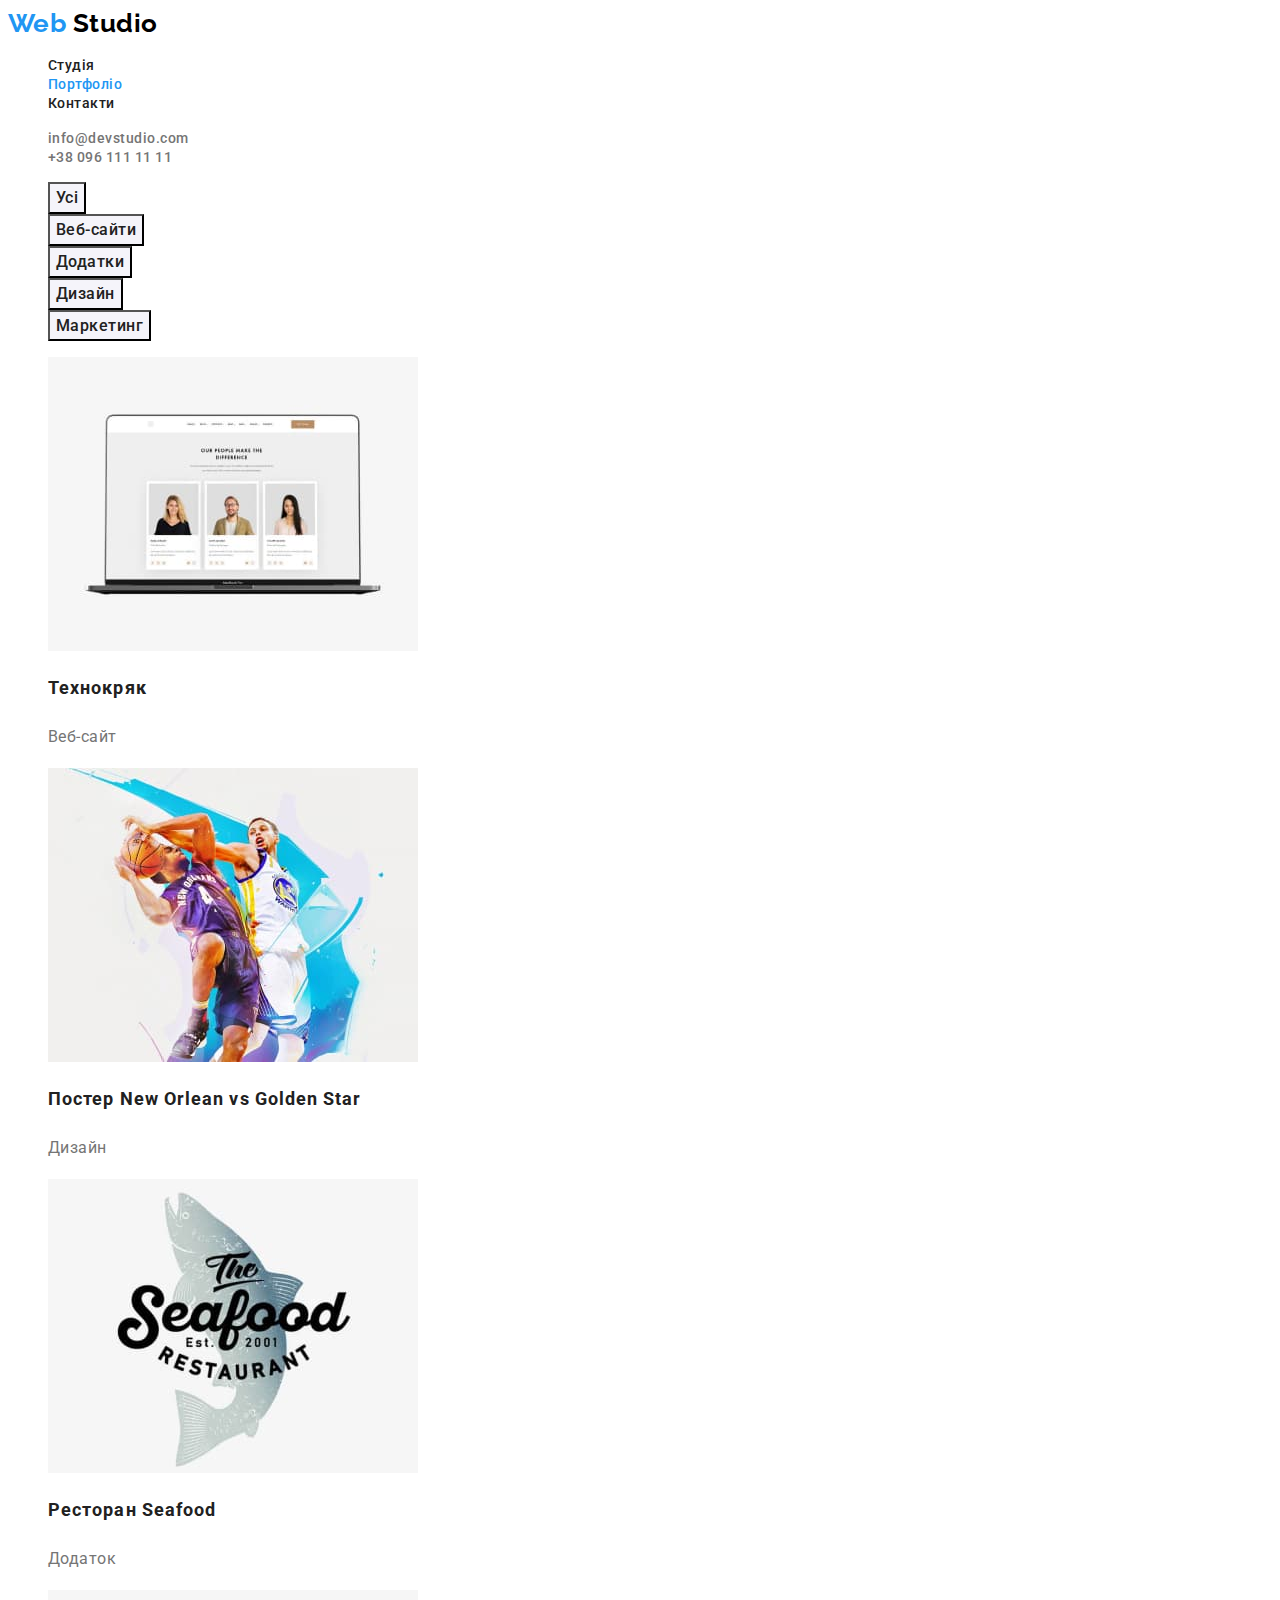
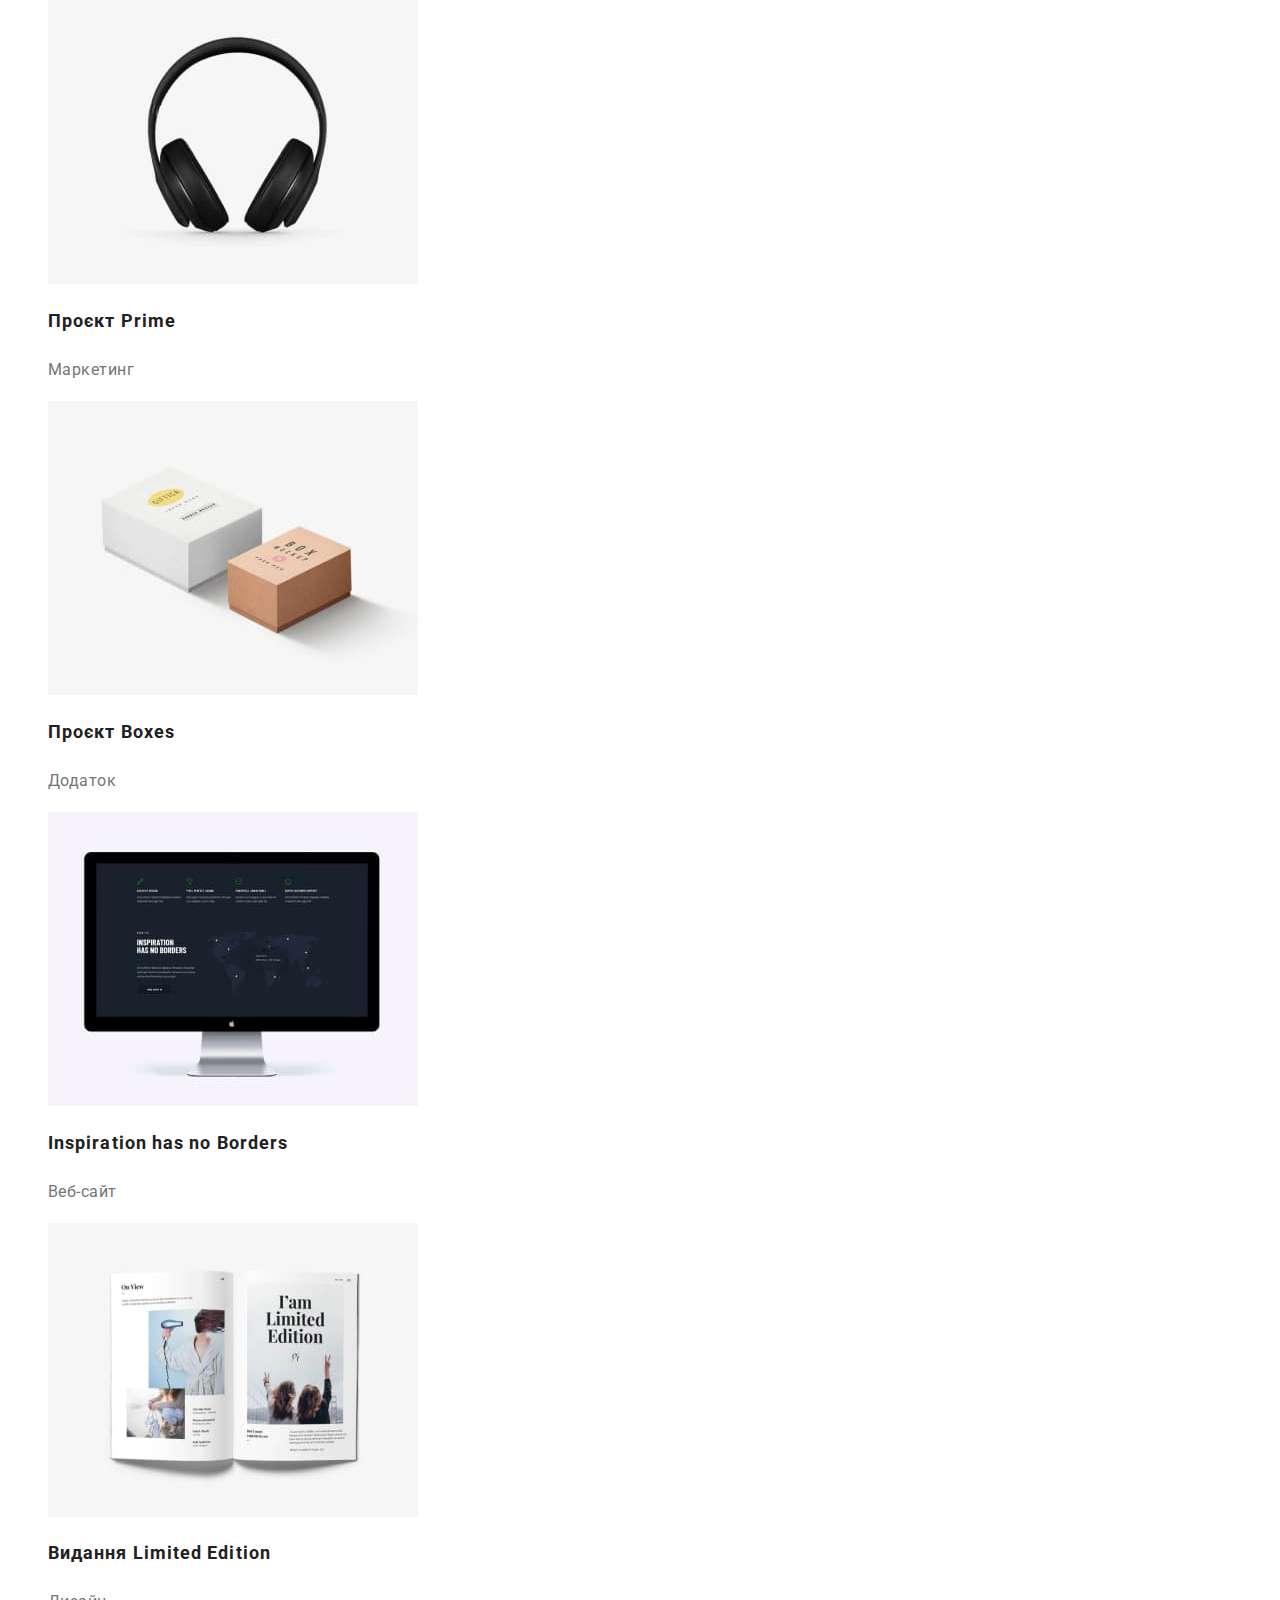
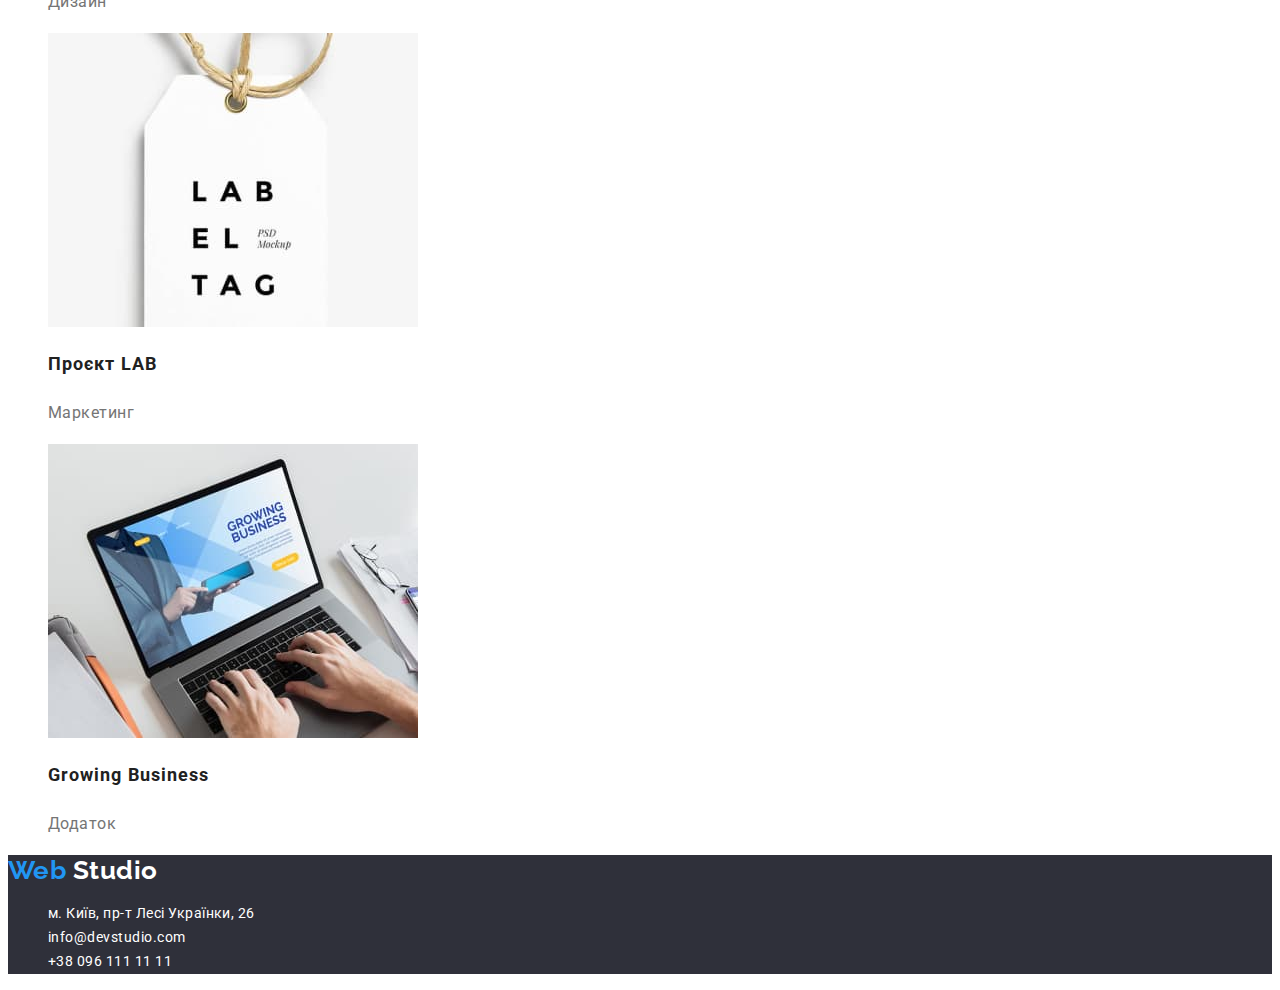
==== portfolio.html @ 598423de "Додає друге ДЗ" ====
<!DOCTYPE html>
<html lang="uk">
	<head>
		<meta charset="UTF-8" />
		<meta http-equiv="X-UA-Compatible" content="IE=edge" />
		<meta name="viewport" content="width=device-width, initial-scale=1.0" />
		<title>Document</title>
		<link rel="preconnect" href="https://fonts.googleapis.com" />
		<link rel="preconnect" href="https://fonts.gstatic.com" crossorigin />
		<link
			href="https://fonts.googleapis.com/css2?family=Raleway:wght@700&family=Roboto:wght@400;500;700;900&display=swap"
			rel="stylesheet"
		/>
		<link rel="stylesheet" href="./css/styles.css" />
	</head>
	<body>
		<!-- Шапка сайта -->

		<header>
			<nav>
				<a href="./index.html" class="logo">
					<span class="logo-word">Web</span>
					Studio
				</a>
				<ul class="site-nav">
					<li><a class="link-nav" href="./index.html">Студія</a></li>
					<li><a class="link-nav current" href="./portfolio.html">Портфоліо</a></li>
					<li><a class="link-nav" href="#">Контакти</a></li>
				</ul>
			</nav>

			<ul class="auth-nav">
				<li><a class="mail-tel" href="mailto:info@devstudio.com">info@devstudio.com</a></li>
				<li><a class="mail-tel" href="tel:+380961111111">+38 096 111 11 11</a></li>
			</ul>
		</header>

		<main>
			<!-- Портфоліо -->

			<section>
				<h1 class="visually-hidden">Портфоліо</h1>

				<ul>
					<li><button class="button" type="button">Усі</button></li>
					<li><button class="button" type="button">Веб-сайти</button></li>
					<li><button class="button" type="button">Додатки</button></li>
					<li><button class="button" type="button">Дизайн</button></li>
					<li><button class="button" type="button">Маркетинг</button></li>
				</ul>

				<ul>
					<li>
						<img src="./images//portfolio/img-1.jpg" alt="люди на екрані ноутбука " width="370" />
						<h2 class="project-title">Технокряк</h2>
						<p class="project-name">Веб-сайт</p>
					</li>
					<li>
						<img src="./images//portfolio/img-2.jpg" alt="два баскетболіста" width="370" />
						<h2 class="project-title" lang="en">Постер New Orlean vs Golden Star</h2>
						<p class="project-name">Дизайн</p>
					</li>
					<li>
						<img src="./images//portfolio/img-3.jpg" alt="логотип ресторану-риба" width="370" />
						<h2 class="project-title" lang="en">Ресторан Seafood</h2>
						<p class="project-name">Додаток</p>
					</li>
					<li>
						<img src="./images//portfolio/img-4.jpg" alt="навушники" width="370" />
						<h2 class="project-title" lang="en">Проєкт Prime</h2>
						<p class="project-name">Маркетинг</p>
					</li>
					<li>
						<img src="./images//portfolio/img-5.jpg" alt="дві паперові коробки" width="370" />
						<h2 class="project-title" lang="en">Проєкт Boxes</h2>
						<p class="project-name">Додаток</p>
					</li>
					<li>
						<img src="./images//portfolio/img-6.jpg" alt="монітор" width="370" />
						<h2 class="project-title" lang="en">Inspiration has no Borders</h2>
						<p class="project-name">Веб-сайт</p>
					</li>
					<li>
						<img src="./images//portfolio/img-7.jpg" alt="розгорнутий журнал" width="370" />
						<h2 class="project-title" lang="en">Видання Limited Edition</h2>
						<p class="project-name">Дизайн</p>
					</li>
					<li>
						<img src="./images//portfolio/img-8.jpg" alt="лейба" width="370" />
						<h2 class="project-title" lang="en">Проєкт LAB</h2>
						<p class="project-name">Маркетинг</p>
					</li>
					<li>
						<img src="./images//portfolio/img-9.jpg" alt="руки чоловіка на клавіатурі ноутбука" width="370" />
						<h2 class="project-title" lang="en">Growing Business</h2>
						<p class="project-name">Додаток</p>
					</li>
				</ul>
			</section>
		</main>

		<!-- Підвал сайта-->

		<footer class="footer-background">
			<a href="./index.html" class="footer-logo">
				<span class="logo-word">Web</span>
				Studio
			</a>
			<address>
				<ul>
					<li>
						<a
							class="footer-map"
							href="https://goo.gl/maps/CPtrU1FHBa2aNyZL9"
							target="_blank"
							rel="noopener noreferrer nofollow"
						>
							м. Київ, пр-т Лесі Українки, 26
						</a>
					</li>
					<li><a class="footer-mail-tel" href="mailto:info@devstudio.com">info@devstudio.com</a></li>
					<li><a class="footer-mail-tel" href="tel:+380961111111">+38 096 111 11 11</a></li>
				</ul>
			</address>
		</footer>
	</body>
</html>
---- css/styles.css ----
:root {
	--primary-text-color: #212121;
	--secondary-text-color: #ffffff;
	--ouwer-text-color: #757575;
	--acent-color: #2196f3;
	--logo-color-text: #000000;
	--buttons-port-color: #f5f4fa;
	--footer-text-color: rgba(255, 255, 255, 0.6);
	--footer-bg-color: #2f303a;
	--background-section: #f5f4fa;
	--background-color: #ffffff;
}

body {
	background-color: var(--background-color);
	color: var(--primary-text-color);
	font-family: Roboto, sans-serif;
	letter-spacing: 0.03em;
}

.visually-hidden {
	position: absolute;
	white-space: nowrap;
	width: 1px;
	height: 1px;
	overflow: hidden;
	border: 0;
	padding: 0;
	clip: rect(0 0 0 0);
	clip-path: inset(50%);
	margin: -1px;
}

ul {
	list-style: none;
}

a {
	text-decoration: none;
	font-style: normal;
}

button {
	font-family: inherit;
}

/* Шапка сайта */

/* Лого */

.logo {
	color: var(--logo-color-text);
	font-family: "Raleway";
	font-weight: 700;
	font-size: 26px;
	line-height: 1.19;
}

.logo-word {
	color: var(--acent-color);
}

/* Навігація */

.link-nav {
	color: var(--primary-text-color);
	font-weight: 500;
	font-size: 14px;
	line-height: 1.14;
}
.site-nav .link-nav:hover,
.site-nav .link-nav:focus {
	color: var(--acent-color);
}
.site-nav .link-nav.current {
	color: var(--acent-color);
}

/* Контакти */

.auth-nav .mail-tel {
	color: var(--ouwer-text-color);
	font-weight: 500;
	font-size: 14px;
	line-height: 1.14;
}

.auth-nav .mail-tel:hover,
.auth-nav .mail-tel:focus {
	color: var(--acent-color);
}

/* Герой */

.hero .hero-title {
	color: var(--secondary-text-color);
	background-color: var(--footer-bg-color);
	font-weight: 900;
	font-size: 44px;
	line-height: 1.36;
	text-align: center;
	letter-spacing: 0.06em;
}
.hero .hero-button {
	color: var(--secondary-text-color);
	background-color: var(--acent-color);
	font-weight: 700;
	font-size: 16px;
	line-height: 1.87;
	letter-spacing: 0.06em;
	cursor: pointer;
}

/* Особливості */

.features-title {
	color: var(--primary-text-color);
	font-weight: 700;
	font-size: 14px;
	line-height: 1.14px;
	letter-spacing: 0.03em;
}

.features-text {
	color: var(--ouwer-text-color);
	font-size: 14px;
	line-height: 1.71;
}

/* Діяльність */

.section-title {
	font-weight: 700;
	font-size: 36px;
	line-height: 1.16;
	text-align: center;
}

/* Команда */

.team-section {
	background-color: var(--background-section);
}

.team-name {
	font-weight: 500;
	font-size: 16px;
	line-height: 1.18;
}

.team-work {
	color: var(--ouwer-text-color);
	font-size: 16px;
	line-height: 1.18;
}

/* Портфоліо */

/* Кнопки портфоліо */
.button {
	color: var(--primary-text-color);
	background-color: var(--buttons-port-color);
	font-weight: 500;
	font-size: 16px;
	line-height: 1.62;
	letter-spacing: 0.03em;
}
.button:hover,
.button:focus {
	color: var(--background-color);
	background-color: var(--acent-color);
	cursor: pointer;
}
/*Галерея проектів */
.project-title {
	font-weight: 700;
	font-size: 18px;
	line-height: 2;
	letter-spacing: 0.06em;
}
.project-name {
	color: var(--ouwer-text-color);
	font-size: 16px;
	line-height: 1.87;
}

/* Підвал */

.footer-background {
	background-color: var(--footer-bg-color);
}

.footer-logo {
	color: var(--secondary-text-color);
	font-family: "Raleway";
	font-weight: 700;
	font-size: 26px;
	line-height: 1.19;
}

.footer-map {
	color: var(--secondary-text-color);
	font-size: 14px;
	line-height: 1.71;
}

.footer-mail-tel {
	color: var(--secondary-text-color);
	font-size: 14px;
	line-height: 1.71;
}
.footer-map:hover,
.footer-mail-tel:hover,
.footer-mail-tel:hover,
.footer-map:focus,
.footer-mail-tel:focus,
.footer-mail-tel:focus {
	color: var(--acent-color);
}
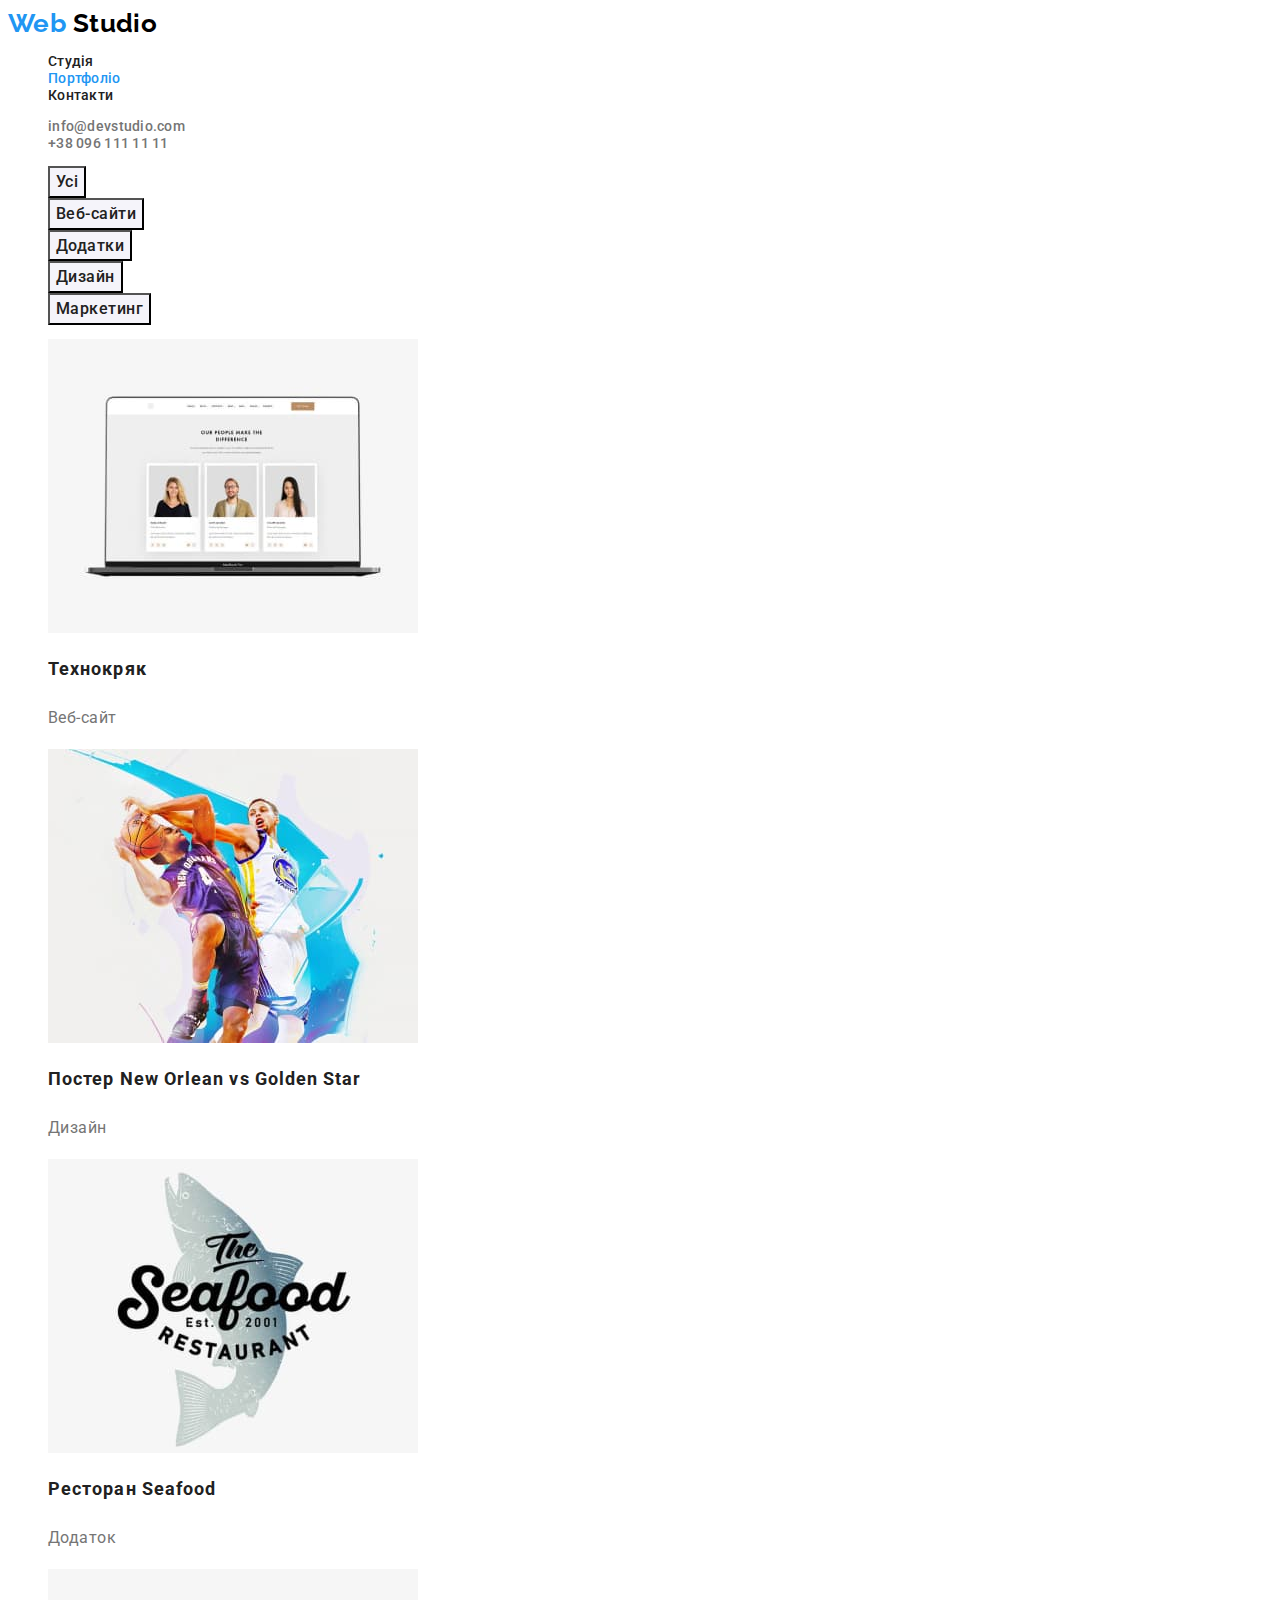
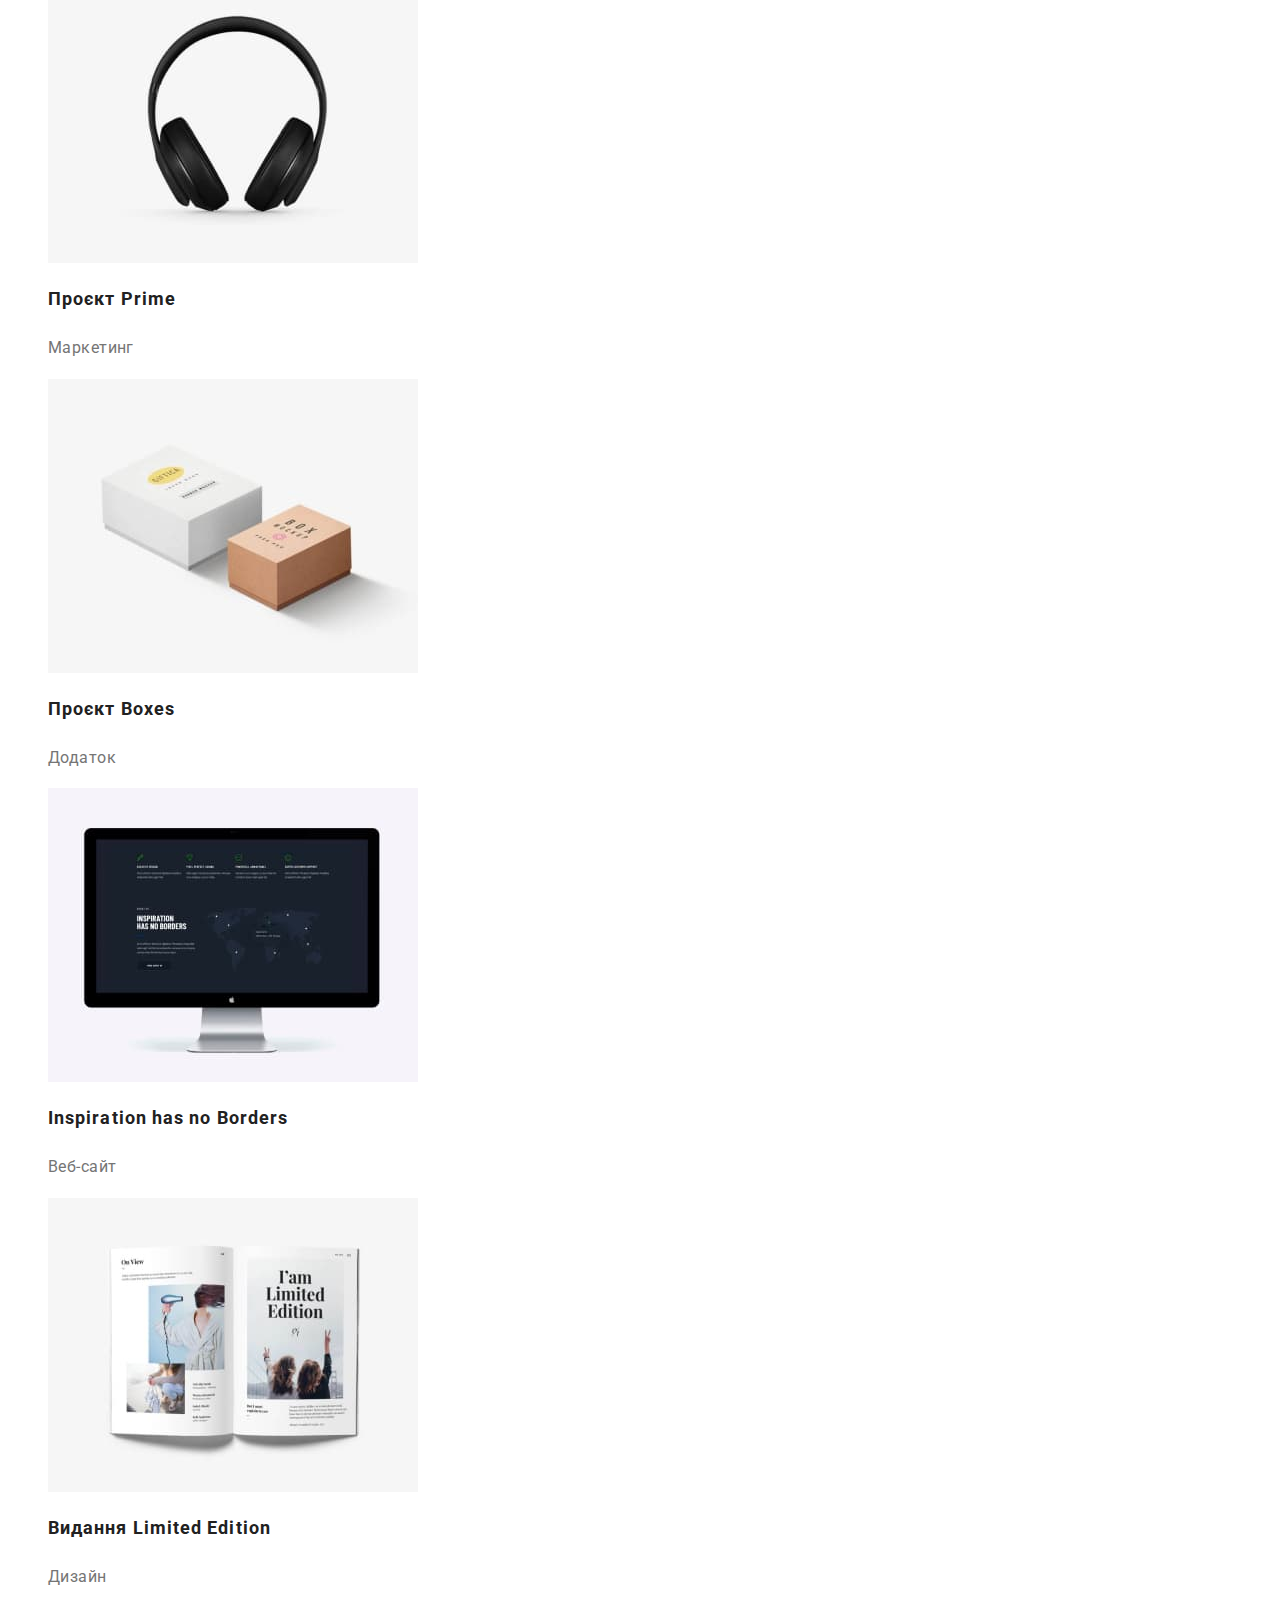
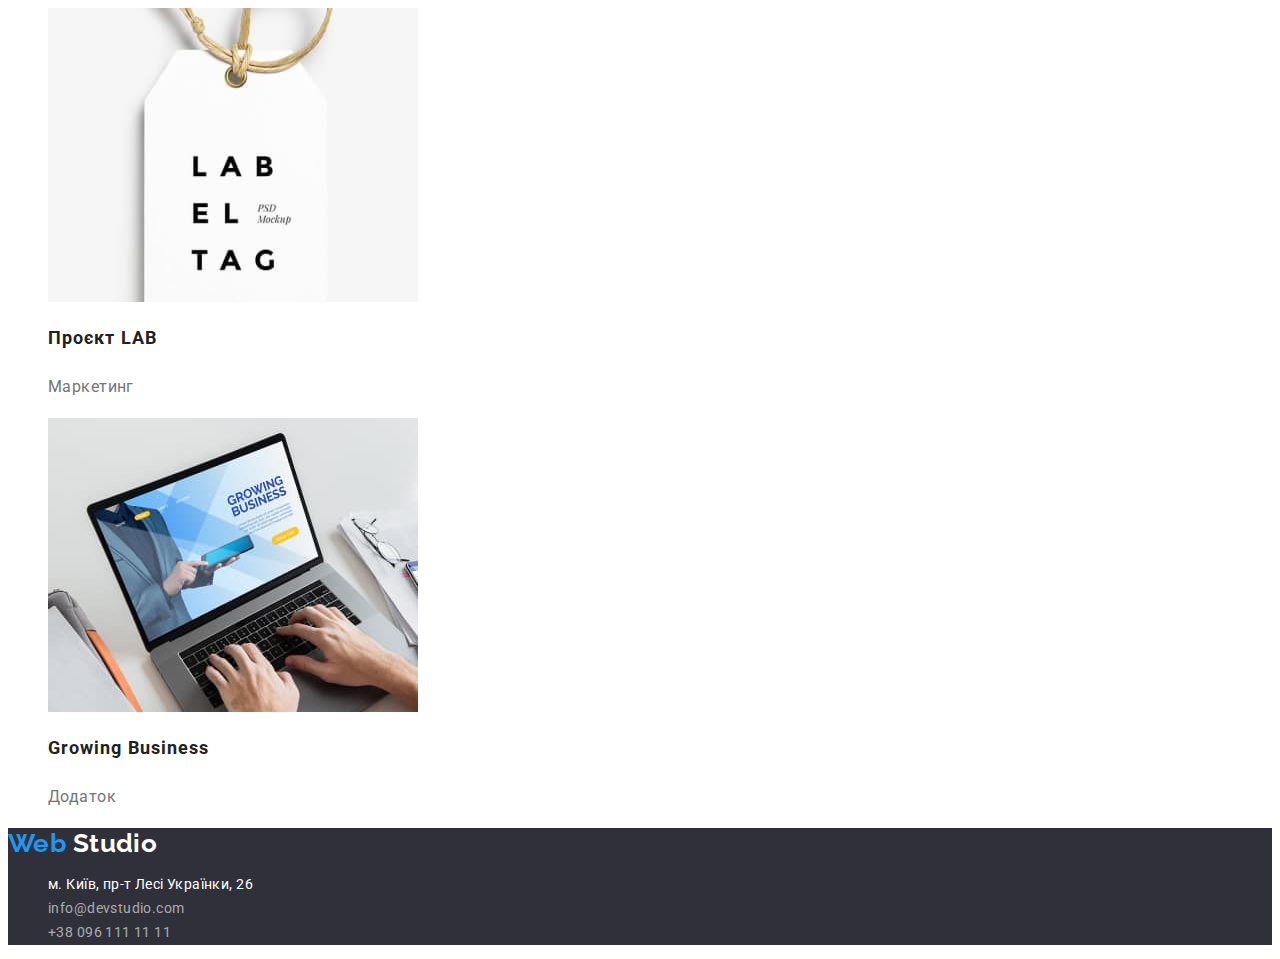
==== commit 063b2759: "Додає виправлення другому ДЗ" ====
--- a/portfolio.html
+++ b/portfolio.html
@@ -30,8 +30,8 @@
 			</nav>
 
 			<ul class="auth-nav">
-				<li><a class="mail-tel" href="mailto:info@devstudio.com">info@devstudio.com</a></li>
-				<li><a class="mail-tel" href="tel:+380961111111">+38 096 111 11 11</a></li>
+				<li><a class="contact-link" href="mailto:info@devstudio.com">info@devstudio.com</a></li>
+				<li><a class="contact-link" href="tel:+380961111111">+38 096 111 11 11</a></li>
 			</ul>
 		</header>
 
@@ -118,8 +118,8 @@
 							м. Київ, пр-т Лесі Українки, 26
 						</a>
 					</li>
-					<li><a class="footer-mail-tel" href="mailto:info@devstudio.com">info@devstudio.com</a></li>
-					<li><a class="footer-mail-tel" href="tel:+380961111111">+38 096 111 11 11</a></li>
+					<li><a class="footer-contact-link" href="mailto:info@devstudio.com">info@devstudio.com</a></li>
+					<li><a class="footer-contact-link" href="tel:+380961111111">+38 096 111 11 11</a></li>
 				</ul>
 			</address>
 		</footer>
--- a/css/styles.css
+++ b/css/styles.css
@@ -16,6 +16,7 @@
 	color: var(--primary-text-color);
 	font-family: Roboto, sans-serif;
 	letter-spacing: 0.03em;
+	font-size: 14px;
 }
 
 .visually-hidden {
@@ -65,8 +66,8 @@
 .link-nav {
 	color: var(--primary-text-color);
 	font-weight: 500;
-	font-size: 14px;
 	line-height: 1.14;
+	letter-spacing: 0.02em;
 }
 .site-nav .link-nav:hover,
 .site-nav .link-nav:focus {
@@ -78,28 +79,32 @@
 
 /* Контакти */
 
-.auth-nav .mail-tel {
-	color: var(--ouwer-text-color);
-	font-weight: 500;
-	font-size: 14px;
+.auth-nav .contact-link {
+	color: var(--ouwer-text-color);
+	font-weight: 500;
 	line-height: 1.14;
-}
-
-.auth-nav .mail-tel:hover,
-.auth-nav .mail-tel:focus {
+	letter-spacing: 0.02em;
+}
+
+.auth-nav .contact-link:hover,
+.auth-nav .contact-link:focus {
 	color: var(--acent-color);
 }
 
 /* Герой */
 
+.hero {
+	background-color: var(--footer-bg-color);
+}
+
 .hero .hero-title {
 	color: var(--secondary-text-color);
-	background-color: var(--footer-bg-color);
 	font-weight: 900;
 	font-size: 44px;
 	line-height: 1.36;
 	text-align: center;
 	letter-spacing: 0.06em;
+	text-transform: uppercase;
 }
 .hero .hero-button {
 	color: var(--secondary-text-color);
@@ -115,22 +120,20 @@
 
 .features-title {
 	color: var(--primary-text-color);
-	font-weight: 700;
 	font-size: 14px;
 	line-height: 1.14px;
 	letter-spacing: 0.03em;
+	text-transform: uppercase;
 }
 
 .features-text {
 	color: var(--ouwer-text-color);
-	font-size: 14px;
 	line-height: 1.71;
 }
 
 /* Діяльність */
 
 .section-title {
-	font-weight: 700;
 	font-size: 36px;
 	line-height: 1.16;
 	text-align: center;
@@ -173,7 +176,6 @@
 }
 /*Галерея проектів */
 .project-title {
-	font-weight: 700;
 	font-size: 18px;
 	line-height: 2;
 	letter-spacing: 0.06em;
@@ -200,20 +202,16 @@
 
 .footer-map {
 	color: var(--secondary-text-color);
-	font-size: 14px;
 	line-height: 1.71;
 }
 
-.footer-mail-tel {
-	color: var(--secondary-text-color);
-	font-size: 14px;
+.footer-contact-link {
+	color: var(--footer-text-color);
 	line-height: 1.71;
 }
-.footer-map:hover,
-.footer-mail-tel:hover,
-.footer-mail-tel:hover,
-.footer-map:focus,
-.footer-mail-tel:focus,
-.footer-mail-tel:focus {
-	color: var(--acent-color);
-}
+.footer-contact-link:hover,
+.footer-contact-link:hover,
+.footer-contact-link:focus,
+.footer-contact-link:focus {
+	color: var(--acent-color);
+}
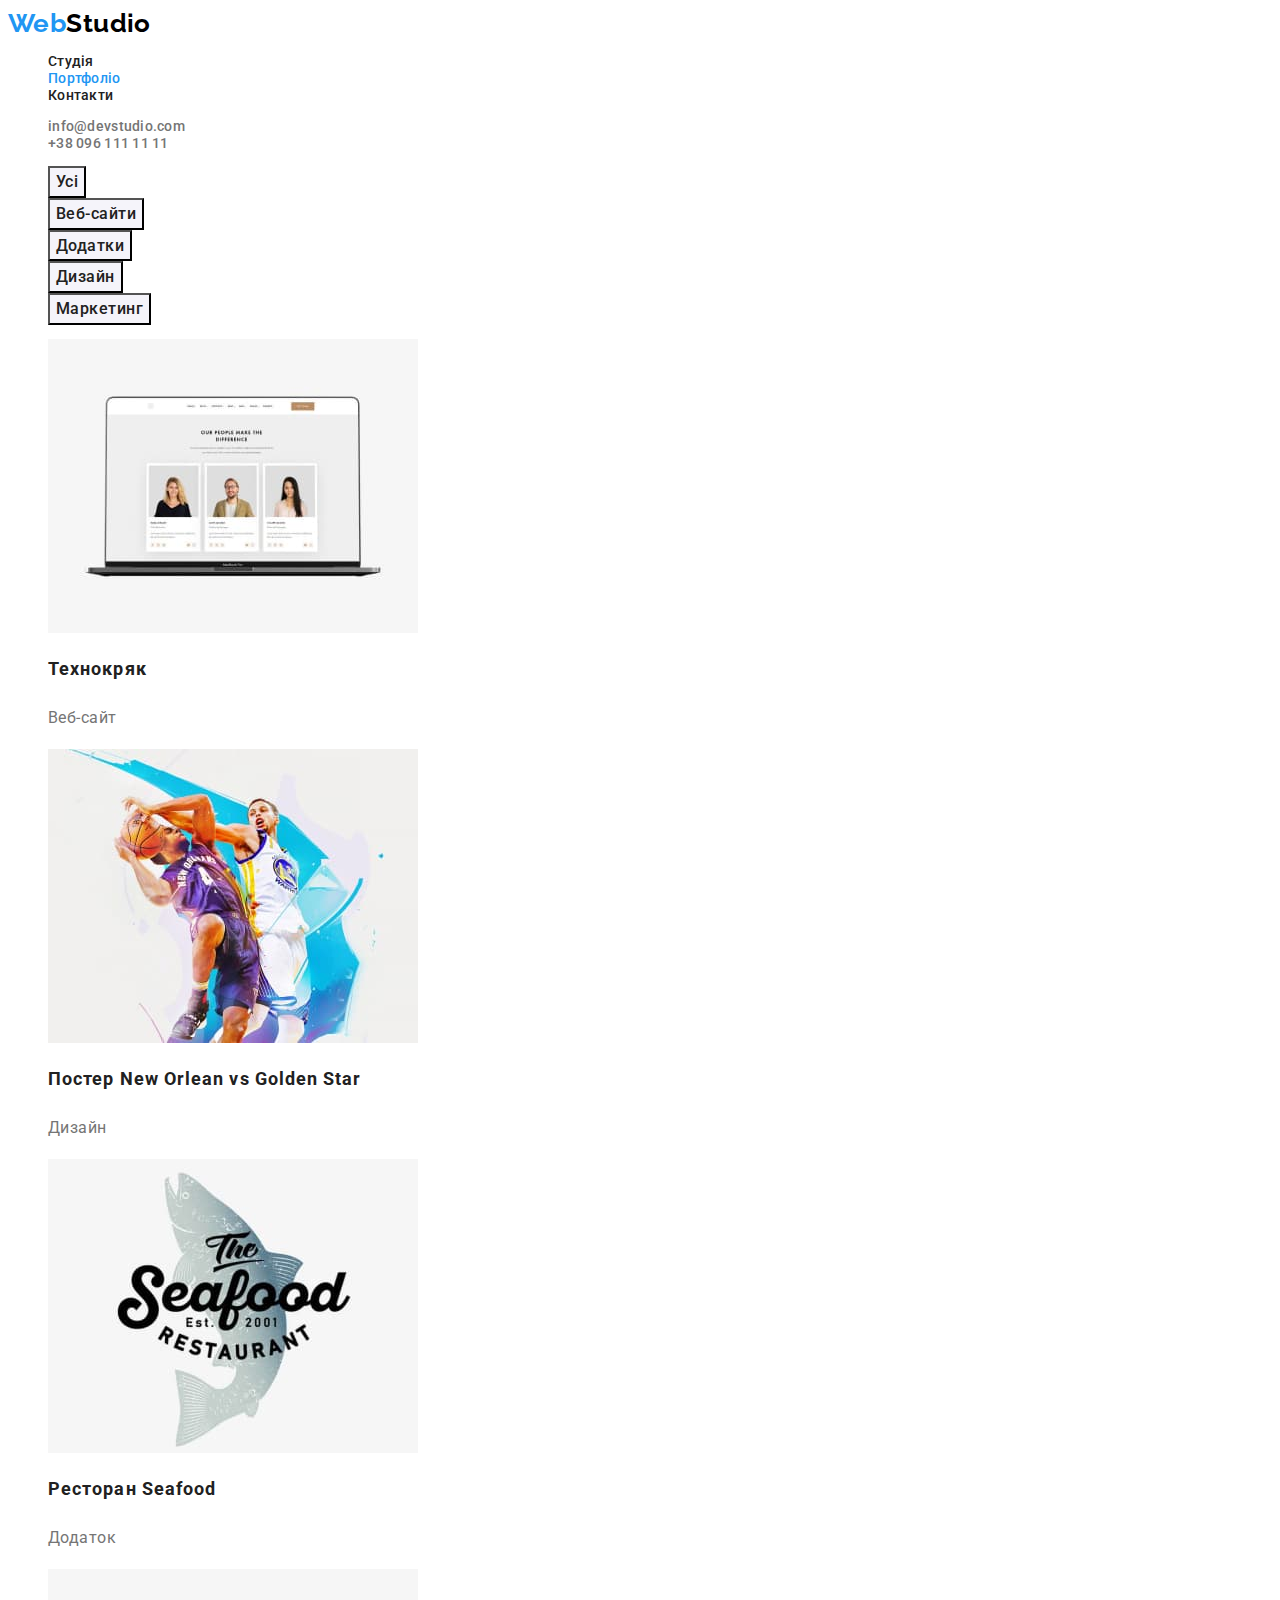
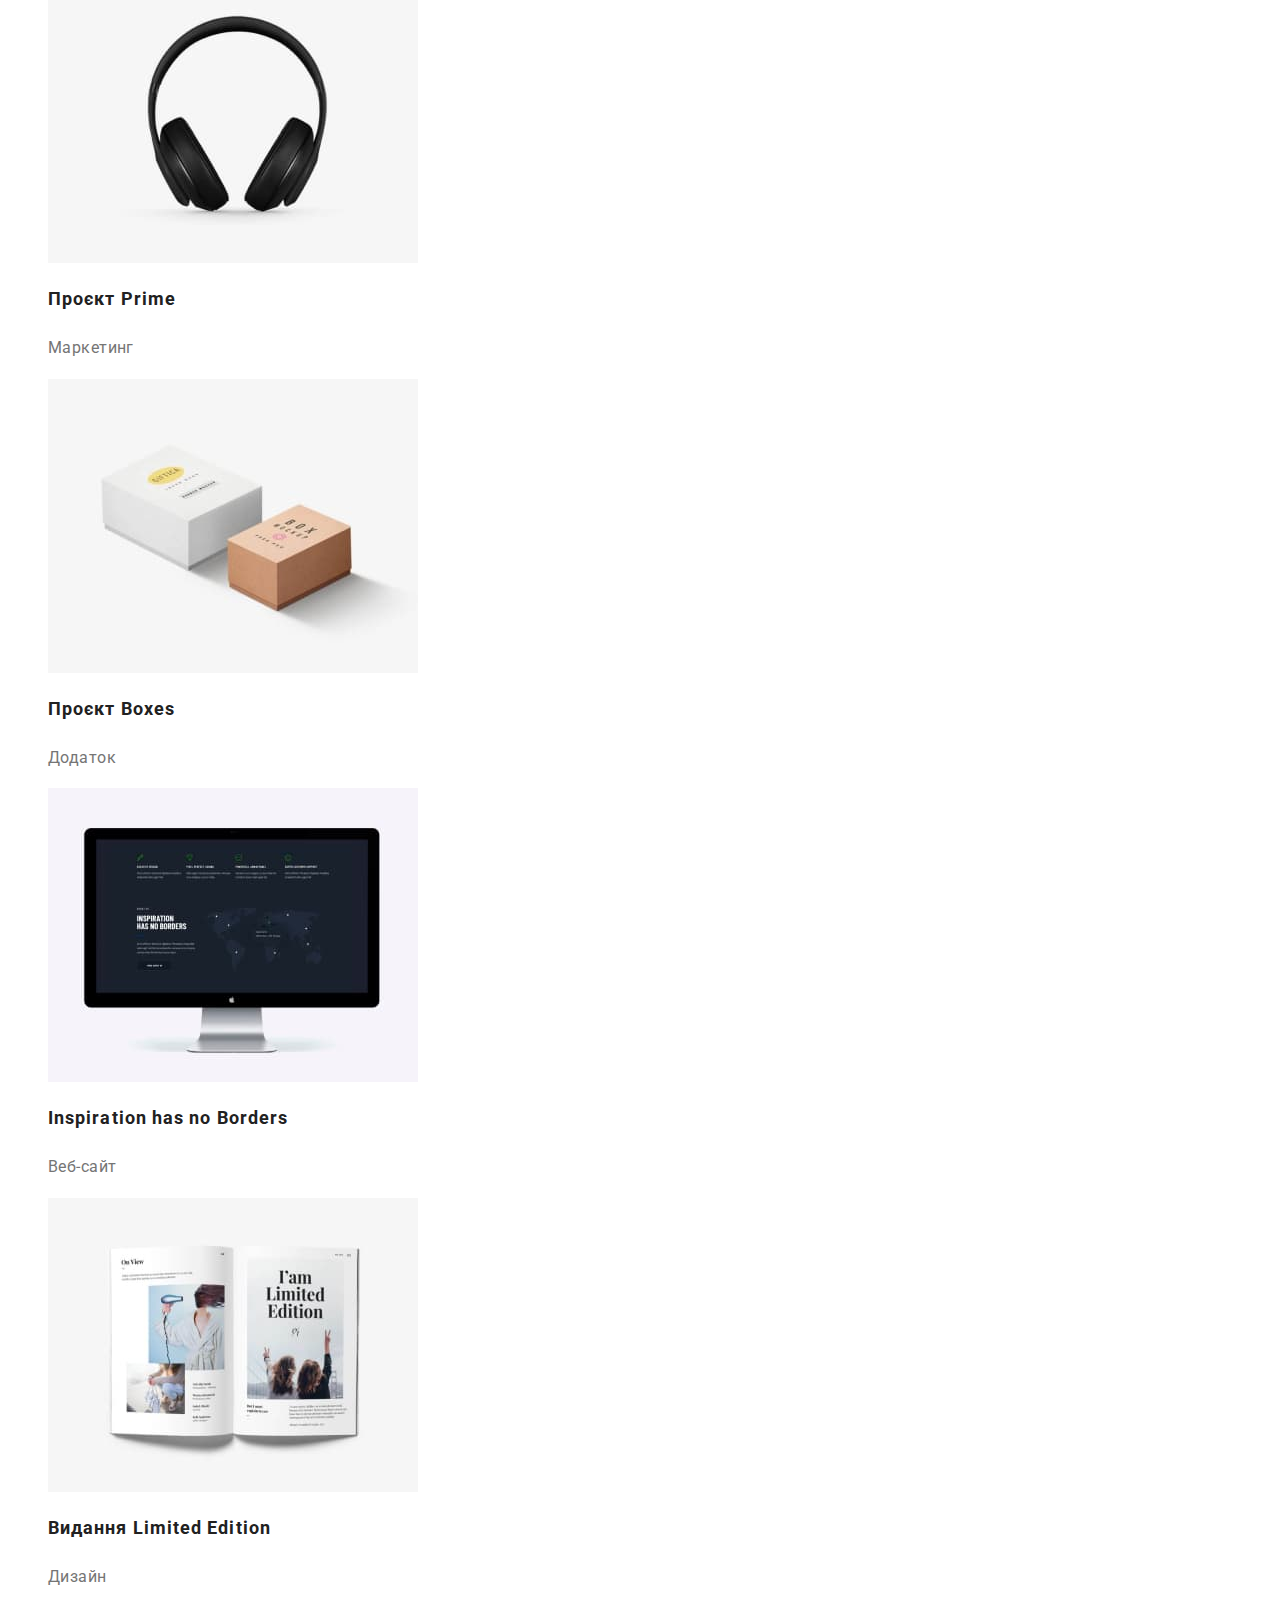
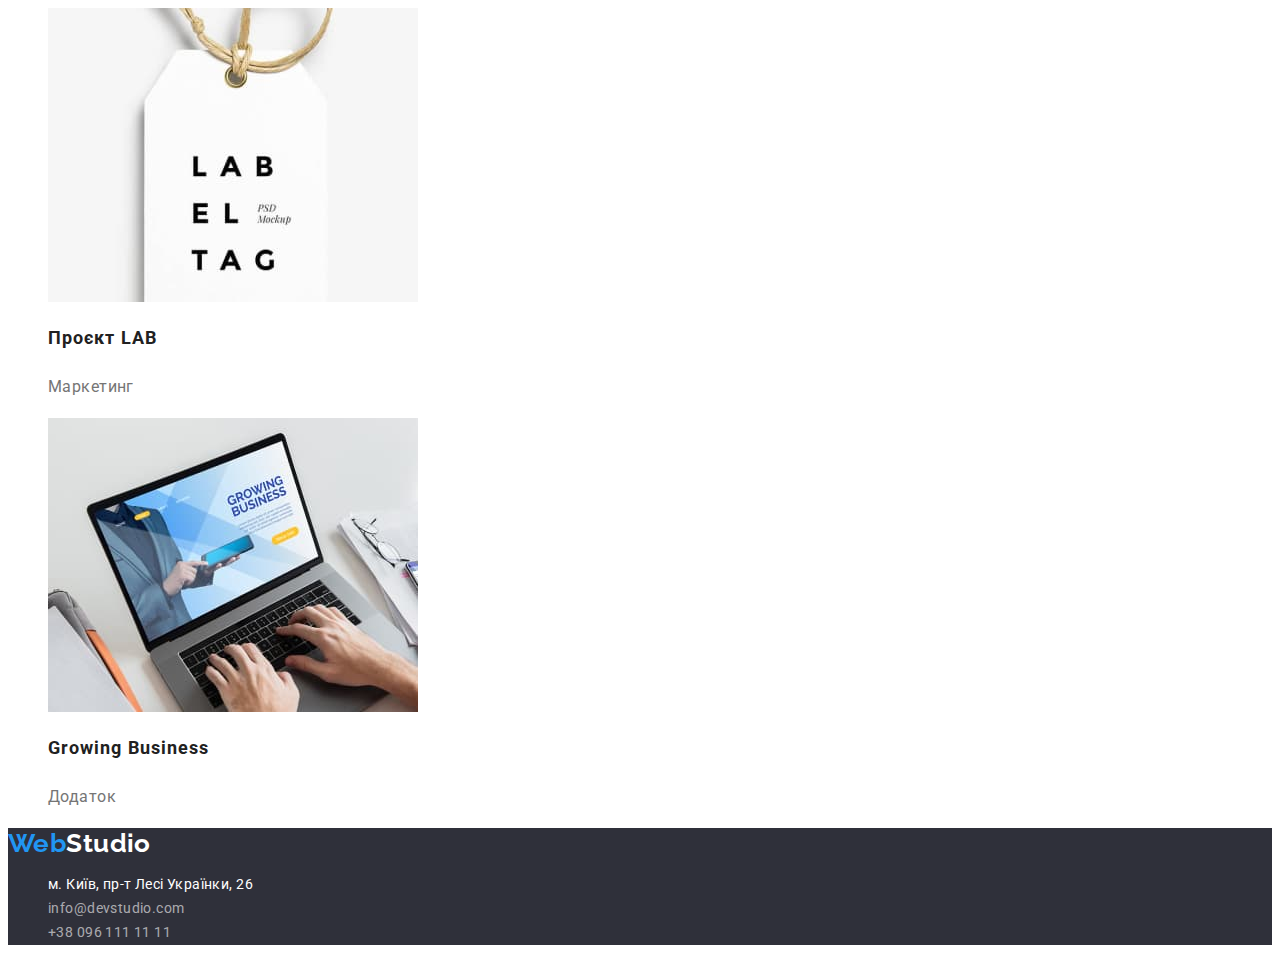
==== commit a9e0dda3: "Додає друге ДЗ" ====
--- a/portfolio.html
+++ b/portfolio.html
@@ -19,8 +19,7 @@
 		<header>
 			<nav>
 				<a href="./index.html" class="logo">
-					<span class="logo-word">Web</span>
-					Studio
+					<span class="logo-word">Web</span>Studio
 				</a>
 				<ul class="site-nav">
 					<li><a class="link-nav" href="./index.html">Студія</a></li>
@@ -103,8 +102,7 @@
 
 		<footer class="footer-background">
 			<a href="./index.html" class="footer-logo">
-				<span class="logo-word">Web</span>
-				Studio
+				<span class="logo-word">Web</span>Studio
 			</a>
 			<address>
 				<ul>
